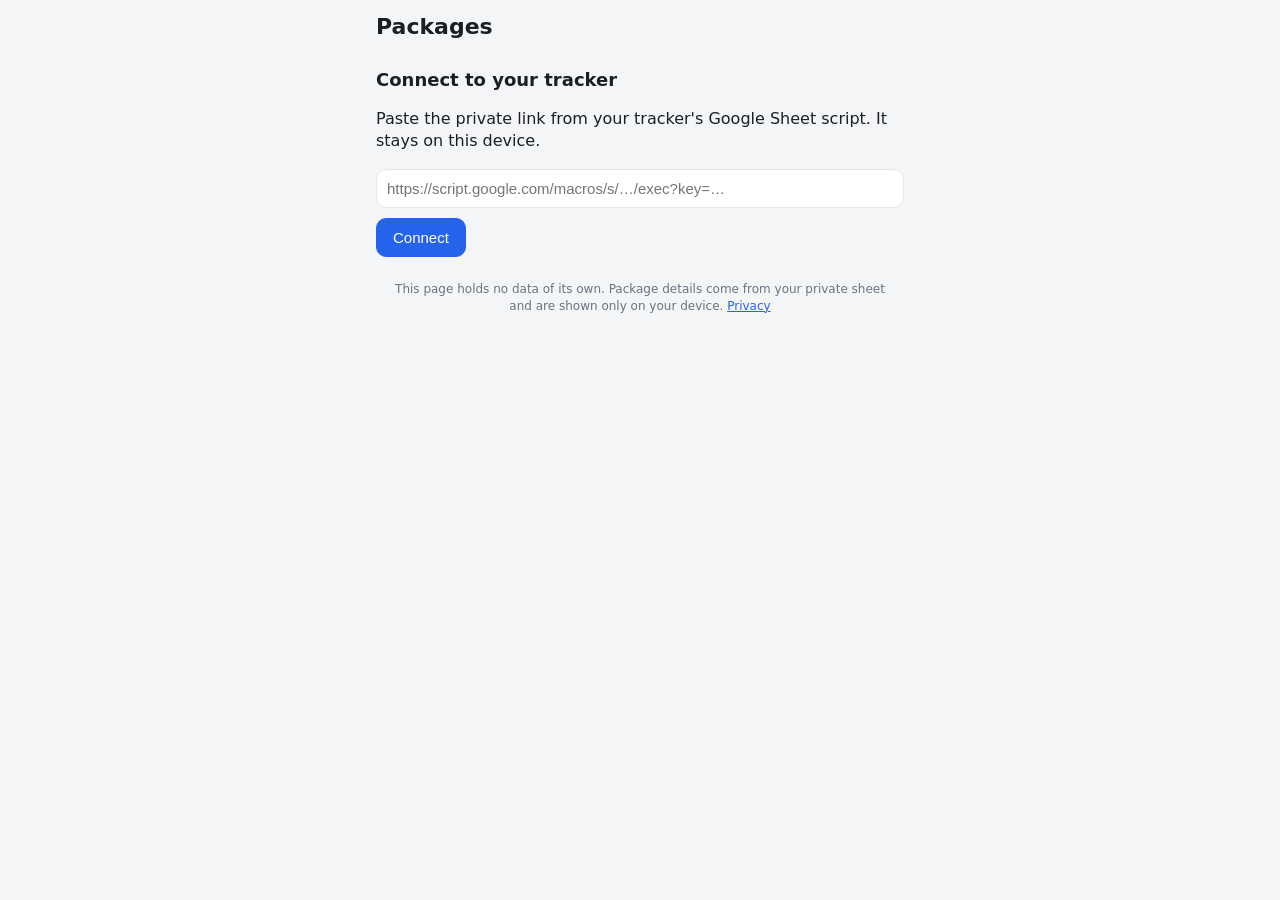
==== docs/index.html @ cd0bcffa "Packages: personal package tracker (Apps Script + static page) Reads shipping emails in a dedicated " ====
<!doctype html>
<html lang="en">
<head>
<meta charset="utf-8">
<meta name="viewport" content="width=device-width, initial-scale=1, viewport-fit=cover">
<meta name="theme-color" content="#1f2a37">
<meta name="robots" content="noindex">
<title>Packages</title>
<link rel="manifest" href="manifest.webmanifest">
<link rel="icon" href="icon.svg">
<link rel="apple-touch-icon" href="icon-192.png">
<link rel="stylesheet" href="style.css">
</head>
<body>
<header>
  <h1>Packages</h1>
  <button id="refresh" title="Check mail now" aria-label="Check mail now">↻</button>
</header>

<section id="setup" class="hidden">
  <h2>Connect to your tracker</h2>
  <p>Paste the private link from your tracker's Google Sheet script. It stays on this device.</p>
  <input id="link" type="url" placeholder="https://script.google.com/macros/s/…/exec?key=…" autocomplete="off" autocapitalize="off">
  <button id="connect" class="primary">Connect</button>
  <p id="setup-err" class="err"></p>
  <p class="fine">This page holds no data of its own. Package details come from your private sheet and are shown only on your device.
    <a href="privacy.html">Privacy</a></p>
</section>

<div id="app" class="hidden">
  <nav>
    <button data-view="arriving" class="active">Arriving</button>
    <button data-view="delivered">Delivered</button>
    <button data-view="archived">Archived</button>
  </nav>
  <main id="list"></main>
  <p id="status"></p>
  <p class="fine"><a href="#" id="disconnect">Disconnect this device</a> · <a href="privacy.html">Privacy</a></p>
</div>

<div id="sheet" class="hidden">
  <div class="sheet-inner">
    <button id="close" aria-label="Close">✕</button>
    <div id="detail"></div>
  </div>
</div>
<script src="app.js"></script>
</body>
</html>
---- docs/style.css ----
:root {
  --bg: #f4f5f7; --card: #fff; --text: #1b1f24; --muted: #6b7280; --line: #e5e7eb;
  --accent: #2563eb; --ok: #15803d; --warn: #b45309; --chip: #eef2ff; --thumb: #eceef2;
}
@media (prefers-color-scheme: dark) {
  :root { --bg: #0f1419; --card: #1a2028; --text: #e6e9ee; --muted: #9aa3ad; --line: #2a323c;
          --accent: #60a5fa; --ok: #4ade80; --warn: #fbbf24; --chip: #243044; --thumb: #232b35; }
}
* { box-sizing: border-box; }
body { margin: 0 auto; max-width: 560px; background: var(--bg); color: var(--text);
  font: 16px/1.4 -apple-system, system-ui, "Segoe UI", Roboto, sans-serif;
  padding-bottom: env(safe-area-inset-bottom); }
.hidden { display: none !important; }
a { color: var(--accent); }
header { display: flex; align-items: center; justify-content: space-between;
  padding: calc(12px + env(safe-area-inset-top)) 16px 8px; }
h1 { font-size: 22px; margin: 0; }
#refresh { font-size: 20px; background: none; border: 1px solid var(--line); color: var(--text);
  border-radius: 999px; width: 38px; height: 38px; }
#refresh.spin { animation: spin 1s linear infinite; }
@keyframes spin { to { transform: rotate(360deg); } }
nav { display: flex; gap: 6px; padding: 0 16px 10px; }
nav button { flex: 1; padding: 8px; border-radius: 999px; border: 1px solid var(--line);
  background: var(--card); color: var(--muted); font-size: 14px; }
nav button.active { background: var(--accent); border-color: var(--accent); color: #fff; }
main { padding: 0 16px; display: flex; flex-direction: column; gap: 10px; }
.card { background: var(--card); border: 1px solid var(--line); border-radius: 14px;
  padding: 10px 12px; cursor: pointer; display: flex; gap: 12px; align-items: center; }
.thumb { flex: 0 0 60px; width: 60px; height: 60px; border-radius: 10px; background: var(--thumb);
  display: flex; align-items: center; justify-content: center; overflow: hidden; font-size: 26px; }
.thumb img { width: 100%; height: 100%; object-fit: cover; }
.thumb img.logo { width: 34px; height: 34px; object-fit: contain; }
.card .body { flex: 1; min-width: 0; }
.card .items { font-weight: 600; font-size: 15.5px; overflow: hidden;
  display: -webkit-box; -webkit-line-clamp: 2; -webkit-box-orient: vertical; }
.card .eta { font-weight: 600; color: var(--accent); font-size: 14px; margin-top: 2px; }
.eta.today { color: var(--ok); }
.eta.late { color: var(--warn); }
.card .meta { color: var(--muted); font-size: 13px; margin-top: 3px; white-space: nowrap; overflow: hidden; text-overflow: ellipsis; }
.chip { display: inline-block; background: var(--chip); border-radius: 999px; padding: 1px 8px;
  font-size: 12px; margin-right: 5px; color: var(--text); }
.group { color: var(--muted); font-size: 12px; text-transform: uppercase; letter-spacing: .06em; margin: 8px 2px -2px; }
.empty { color: var(--muted); text-align: center; padding: 40px 0; }
#status { color: var(--muted); font-size: 12px; text-align: center; padding: 14px 14px 0; margin: 0; }
#status.err, .err { color: var(--warn); }
.fine { color: var(--muted); font-size: 12px; text-align: center; padding: 8px 16px; }
#setup { padding: 8px 16px; }
#setup h2 { font-size: 18px; margin: 8px 0; }
#setup input { width: 100%; padding: 10px; border: 1px solid var(--line); border-radius: 10px;
  background: var(--card); color: var(--text); font-size: 15px; margin-bottom: 10px; }
button.primary, .row .primary { background: var(--accent); border: 1px solid var(--accent); color: #fff;
  padding: 10px 16px; border-radius: 10px; font-size: 15px; }
#sheet { position: fixed; inset: 0; background: rgba(0,0,0,.45); display: flex; align-items: flex-end; justify-content: center; }
.sheet-inner { background: var(--card); width: 100%; max-width: 560px; max-height: 92vh; overflow: auto;
  border-radius: 18px 18px 0 0; padding: 16px 16px calc(24px + env(safe-area-inset-bottom)); position: relative; }
#close { position: absolute; top: 10px; right: 12px; background: none; border: 0; font-size: 18px; color: var(--muted); }
#detail .hero { display: flex; gap: 12px; align-items: center; margin-right: 34px; }
#detail .hero .thumb { flex-basis: 84px; width: 84px; height: 84px; }
#detail h2 { margin: 0 0 4px; font-size: 18px; }
#detail label { display: block; font-size: 13px; color: var(--muted); margin-top: 10px; }
#detail input, #detail select, #detail textarea { width: 100%; padding: 8px 10px; border: 1px solid var(--line);
  border-radius: 8px; background: var(--bg); color: var(--text); font-size: 15px; font-family: inherit; }
.row { display: flex; gap: 8px; margin-top: 12px; flex-wrap: wrap; }
.row button, .row a { flex: 1; text-align: center; padding: 10px; border-radius: 10px; border: 1px solid var(--line);
  background: var(--bg); color: var(--text); text-decoration: none; font-size: 14px; }
.row .primary { color: #fff; background: var(--accent); }
.timeline { list-style: none; padding: 0; margin: 14px 0 0; border-top: 1px solid var(--line); }
.timeline li { padding: 8px 0; border-bottom: 1px solid var(--line); font-size: 14px; }
.timeline .when { color: var(--muted); font-size: 12px; }
article { padding: 8px 16px 32px; }
article h2 { font-size: 17px; margin-top: 22px; }
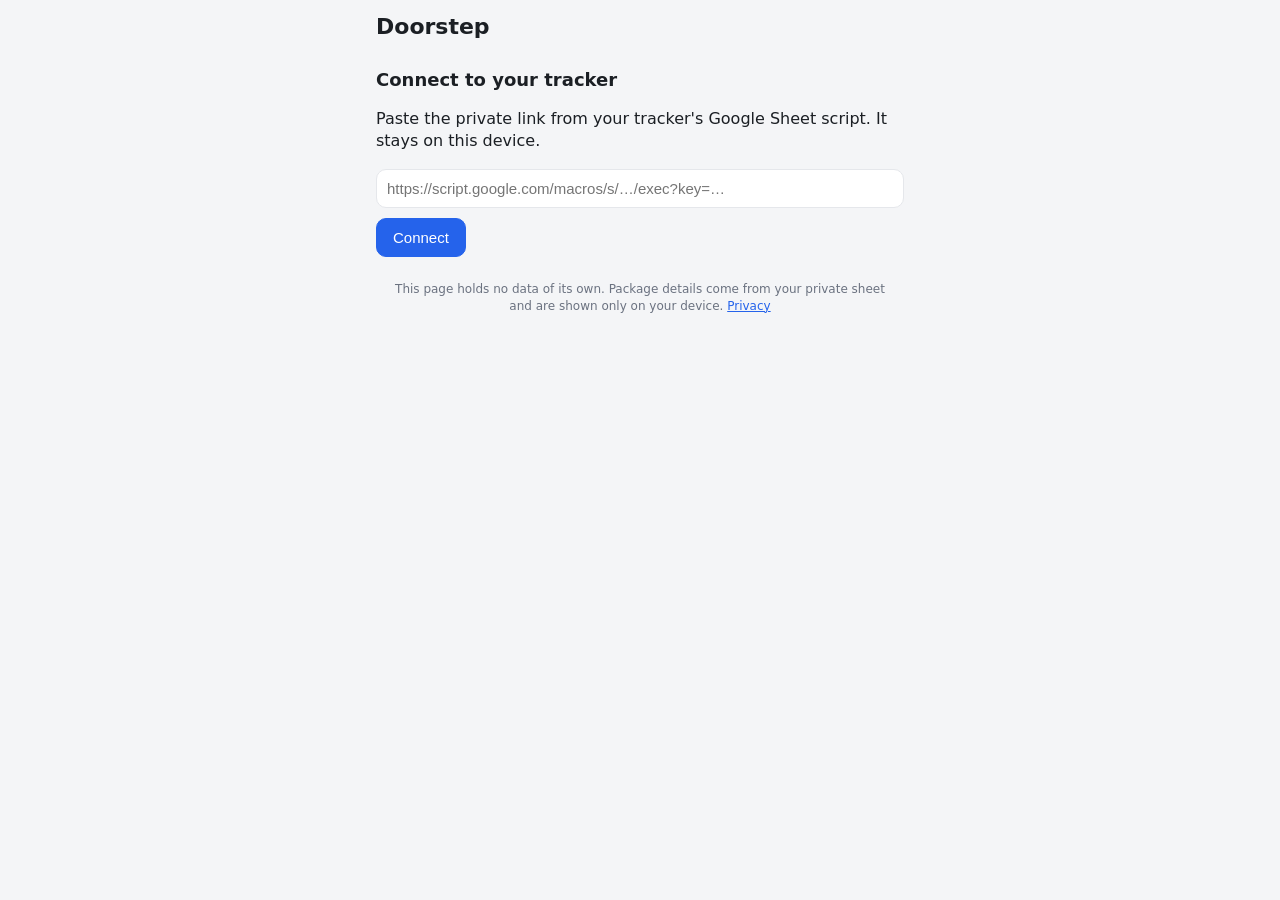
==== commit 4b9c553f: "Rename to Doorstep with a new app id so phones install it fresh Co-Authored-By: Claude Opus 5.5 <nor" ====
--- a/docs/index.html
+++ b/docs/index.html
@@ -5,7 +5,10 @@
 <meta name="viewport" content="width=device-width, initial-scale=1, viewport-fit=cover">
 <meta name="theme-color" content="#1f2a37">
 <meta name="robots" content="noindex">
-<title>Packages</title>
+<title>Doorstep</title>
+<meta name="application-name" content="Doorstep">
+<meta name="apple-mobile-web-app-title" content="Doorstep">
+<meta name="apple-mobile-web-app-capable" content="yes">
 <link rel="manifest" href="manifest.webmanifest">
 <link rel="icon" href="icon.svg">
 <link rel="apple-touch-icon" href="icon-192.png">
@@ -13,7 +16,7 @@
 </head>
 <body>
 <header>
-  <h1>Packages</h1>
+  <h1>Doorstep</h1>
   <button id="refresh" title="Check mail now" aria-label="Check mail now">↻</button>
 </header>
 
@@ -29,9 +32,9 @@
 
 <div id="app" class="hidden">
   <nav>
-    <button data-view="arriving" class="active">Arriving</button>
-    <button data-view="delivered">Delivered</button>
-    <button data-view="archived">Archived</button>
+    <button data-view="delivered" class="active">Delivered <span class="count" id="count-delivered"></span></button>
+    <button data-view="arriving">On the way <span class="count" id="count-arriving"></span></button>
+    <button data-view="done">Done</button>
   </nav>
   <main id="list"></main>
   <p id="status"></p>
--- a/docs/style.css
+++ b/docs/style.css
@@ -31,6 +31,13 @@
 .thumb img { width: 100%; height: 100%; object-fit: cover; }
 .thumb img.logo { width: 34px; height: 34px; object-fit: contain; }
 .card .body { flex: 1; min-width: 0; }
+.card.waiting { border-color: var(--ok); }
+.gotit { flex: 0 0 auto; align-self: center; background: var(--ok); color: #fff; border: 0; border-radius: 999px;
+  padding: 10px 14px; font-size: 14px; font-weight: 600; }
+@media (prefers-color-scheme: dark) { .gotit { color: #0f1419; } }
+nav .count { font-weight: 700; margin-left: 2px; }
+nav .count:empty { display: none; }
+nav button { white-space: nowrap; }
 .card .items { font-weight: 600; font-size: 15.5px; overflow: hidden;
   display: -webkit-box; -webkit-line-clamp: 2; -webkit-box-orient: vertical; }
 .card .eta { font-weight: 600; color: var(--accent); font-size: 14px; margin-top: 2px; }
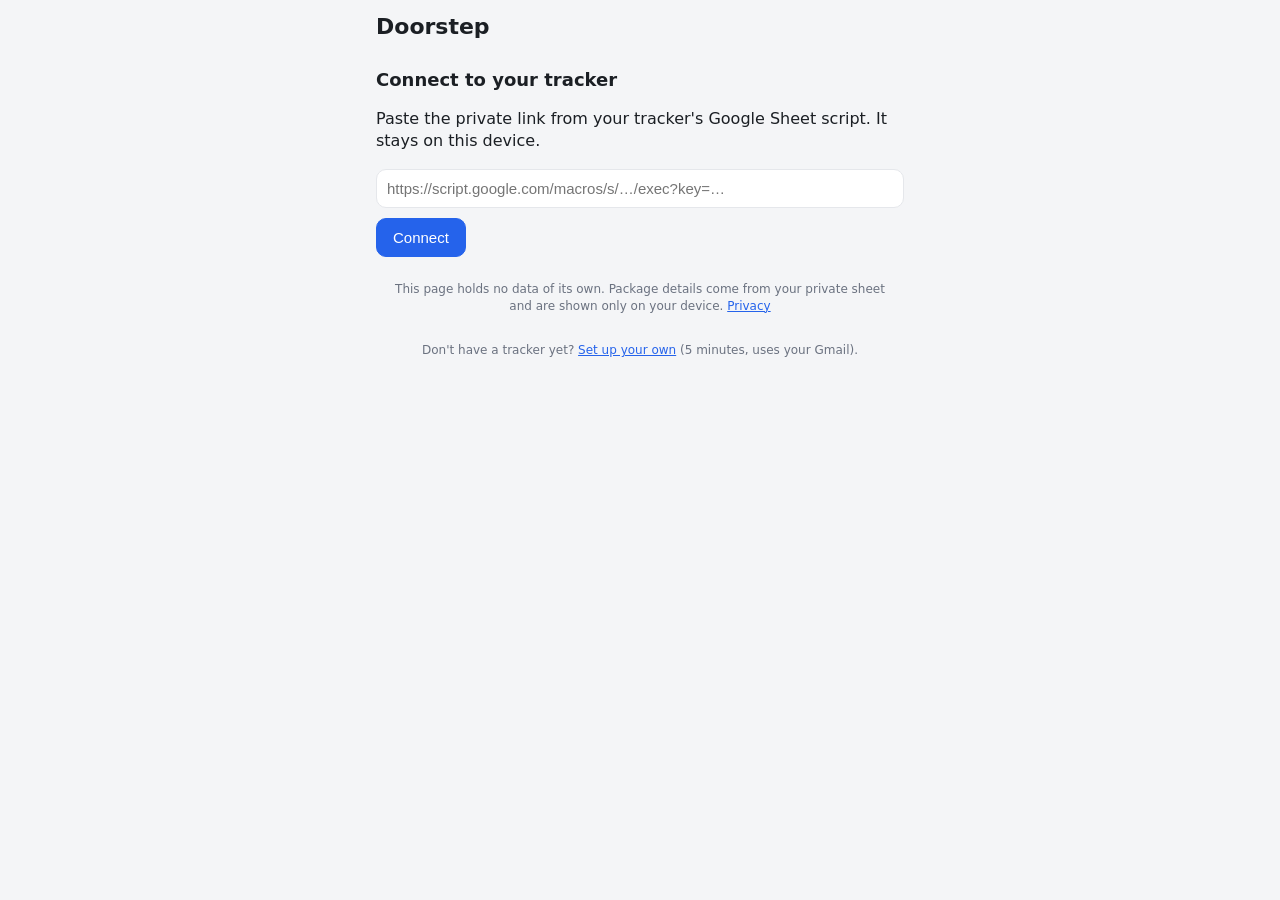
==== commit 9002383d: "Friend-friendly setup: Doorstep menu, Connect-my-phone QR dialog, setup guide page Co-Authored-By: C" ====
--- a/docs/index.html
+++ b/docs/index.html
@@ -17,7 +17,7 @@
 <body>
 <header>
   <h1>Doorstep</h1>
-  <button id="refresh" title="Check mail now" aria-label="Check mail now">↻</button>
+  <button id="refresh" title="Check mail now"><span class="icon">↻</span> <span id="refresh-label">Check mail</span></button>
 </header>
 
 <section id="setup" class="hidden">
@@ -28,6 +28,7 @@
   <p id="setup-err" class="err"></p>
   <p class="fine">This page holds no data of its own. Package details come from your private sheet and are shown only on your device.
     <a href="privacy.html">Privacy</a></p>
+  <p class="fine">Don't have a tracker yet? <a href="setup.html">Set up your own</a> (5 minutes, uses your Gmail).</p>
 </section>
 
 <div id="app" class="hidden">
--- a/docs/style.css
+++ b/docs/style.css
@@ -15,9 +15,11 @@
 header { display: flex; align-items: center; justify-content: space-between;
   padding: calc(12px + env(safe-area-inset-top)) 16px 8px; }
 h1 { font-size: 22px; margin: 0; }
-#refresh { font-size: 20px; background: none; border: 1px solid var(--line); color: var(--text);
-  border-radius: 999px; width: 38px; height: 38px; }
-#refresh.spin { animation: spin 1s linear infinite; }
+#refresh { font-size: 15px; font-weight: 600; background: none; border: 1px solid var(--line); color: var(--text);
+  border-radius: 999px; height: 38px; padding: 0 14px; display: flex; align-items: center; gap: 6px; }
+#refresh .icon { font-size: 18px; display: inline-block; }
+#refresh:disabled { opacity: .7; }
+#refresh.spin .icon { animation: spin 1s linear infinite; }
 @keyframes spin { to { transform: rotate(360deg); } }
 nav { display: flex; gap: 6px; padding: 0 16px 10px; }
 nav button { flex: 1; padding: 8px; border-radius: 999px; border: 1px solid var(--line);
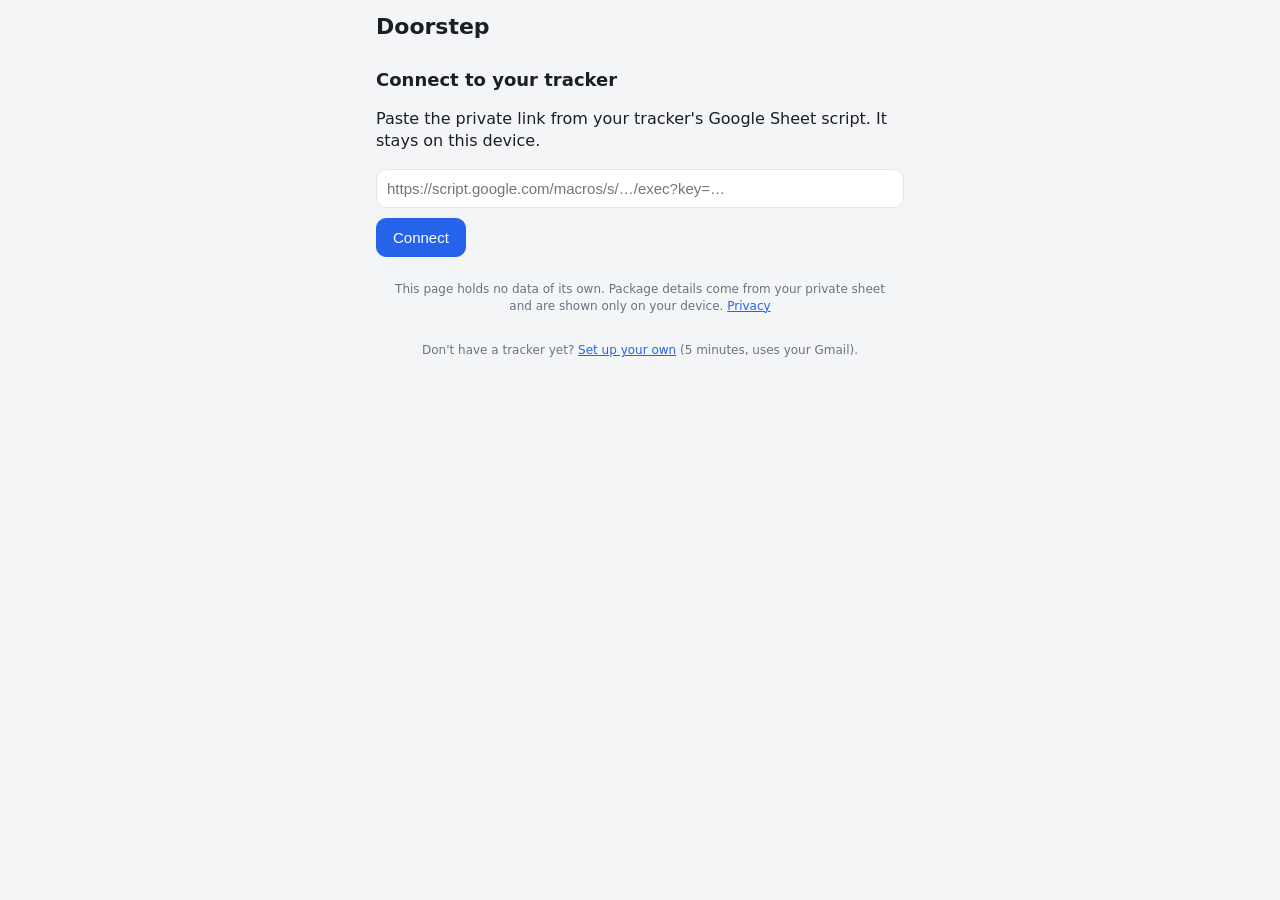
==== commit 2e64910d: "Self-contained mode: the tracker serves its own phone page to its owner (no key, no hosted page) Co-" ====
--- a/docs/index.html
+++ b/docs/index.html
@@ -39,7 +39,7 @@
   </nav>
   <main id="list"></main>
   <p id="status"></p>
-  <p class="fine"><a href="#" id="disconnect">Disconnect this device</a> · <a href="privacy.html">Privacy</a></p>
+  <p class="fine hosted-only"><a href="#" id="disconnect">Disconnect this device</a> · <a href="privacy.html">Privacy</a></p>
 </div>
 
 <div id="sheet" class="hidden">
